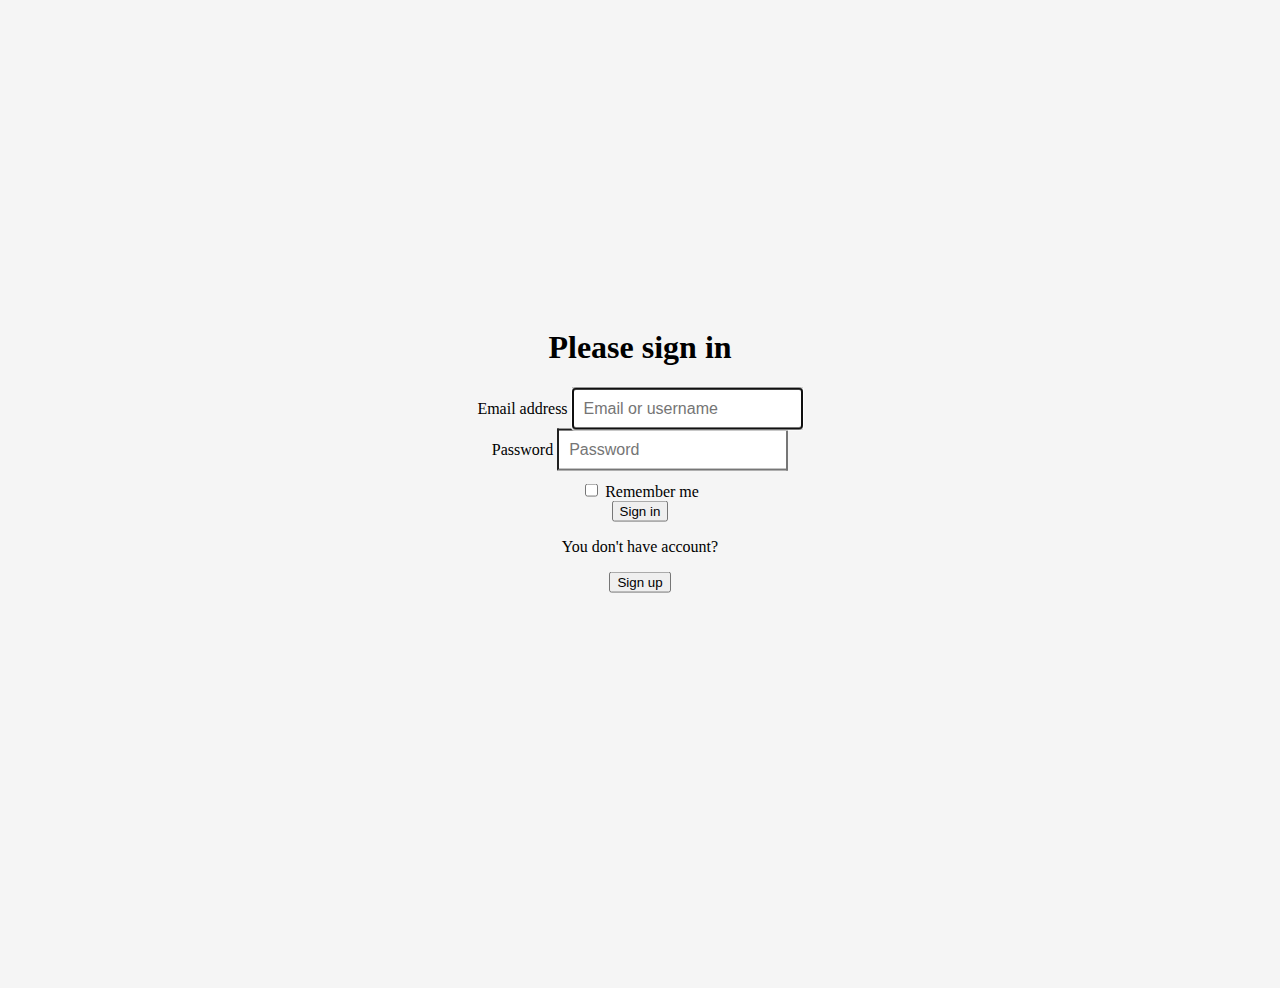
==== hw-4/Domaci4/index.html @ f6043700 "Prvi commit" ====
<!doctype html>
<html lang="en">
  <head>
    <!-- Required meta tags -->
    <meta charset="utf-8">
    <meta name="viewport" content="width=device-width, initial-scale=1">

    <!-- Bootstrap CSS -->
    <link href="https://cdn.jsdelivr.net/npm/bootstrap@5.0.0-beta1/dist/css/bootstrap.min.css" rel="stylesheet" integrity="sha384-giJF6kkoqNQ00vy+HMDP7azOuL0xtbfIcaT9wjKHr8RbDVddVHyTfAAsrekwKmP1" crossorigin="anonymous">
    <link href="style.css" rel="stylesheet">

    <title>Hello, world!</title>
  </head>
  <body>
   
    <div class="form-signin" id ="signID">
      
        
        <h1 class="h3 mb-3 fw-normal">Please sign in</h1>
        <label for="inputEmail" class="visually-hidden">Email address</label>
        <input type="email" id="inputEmail" class="form-control" placeholder="Email or username" required autofocus>
        <label for="inputPassword" class="visually-hidden">Password</label>
        <input type="password" id="inputPassword" class="form-control" placeholder="Password" required>
        <div class="checkbox mb-3">
          <label>
            <input type="checkbox" value="remember-me"> Remember me
          </label>
        </div>
        <button class="w-100 btn btn-lg btn-primary" onclick="signIn()" type="submit">Sign in</button>
      
      <p>You don't have account?</p>
      <button class="w-50 btn btn-sm btn-primary" onclick="show_signUp()" type="submit">Sign up</button>
    </div>
 


  <div class="signUp" id = "signID2">

    <form>
        
      <h1 class="h3 mb-3 fw-normal">Sign up</h1>
      <p>E-mail:</p>
      <label for="inputEmail" class="visually-hidden">Email address</label>
      <input type="email" id="inputEmail1" class="form-control" placeholder="Email address" required autofocus><br>
      <p>Name and surname:</p>
      <label for="inputEmail" class="visually-hidden">Name and surname</label>
      <input type="text" id="inputNameSurname" class="form-control" placeholder="Name and surname" required autofocus><br>
      <p>Username:</p>
      <label for="inputEmail" class="visually-hidden">Username</label>
      <input type="text" id="inputUsername" class="form-control" placeholder="Username" required autofocus><br>
      <p>Password:</p>
      <label for="inputPassword" class="visually-hidden">Re-type password</label>
      <input type="password" id="inputPassword1" class="form-control" placeholder="Password" required><br>
      <p>Confirm password:</p>
      <label for="inputPassword" class="visually-hidden">Confirm password</label>
      <input type="password" id="inputPassword2" class="form-control" placeholder="Password" required><br>

      <button class="w-100 btn btn-lg btn-primary" onclick="logUp()">Create account</button>
      <button class="w-50 btn btn-sm btn-primary mt-3" onclick="show_signIn()" type="submit">Sing in</button>
    </form>



  </div>

    
  
  <!--HOME PAGE-->
  <!--
  <div class="home">

  <nav class="navbar navbar-expand-lg fixed-top navbar-light bg-light">
  <div class="container-fluid">
    <a class="navbar-brand" href="#">Navbar</a>
    <button class="navbar-toggler" type="button" data-bs-toggle="collapse" data-bs-target="#navbarSupportedContent" aria-controls="navbarSupportedContent" aria-expanded="false" aria-label="Toggle navigation">
      <span class="navbar-toggler-icon"></span>
    </button>
    <div class="collapse navbar-collapse" id="navbarSupportedContent">
      <ul class="navbar-nav me-auto mb-2 mb-lg-0">
        <li class="nav-item">
          <a class="nav-link active" aria-current="page" href="#">Home</a>
        </li>
        <li class="nav-item">
          <a class="nav-link" href="#">Link</a>
        </li>
        <li class="nav-item dropdown">
          <a class="nav-link dropdown-toggle" href="#" id="navbarDropdown" role="button" data-bs-toggle="dropdown" aria-expanded="false">
            Dropdown
          </a>
          <ul class="dropdown-menu" aria-labelledby="navbarDropdown">
            <li><a class="dropdown-item" href="#">Action</a></li>
            <li><a class="dropdown-item" href="#">Another action</a></li>
            <li><hr class="dropdown-divider"></li>
            <li><a class="dropdown-item" href="#">Something else here</a></li>
          </ul>
        </li>
        <li class="nav-item">
          <a class="nav-link disabled" href="#" tabindex="-1" aria-disabled="true">Disabled</a>
        </li>
      </ul>
      <form class="d-flex">
        <input class="form-control me-2" type="search" placeholder="Search" aria-label="Search">
        <button class="btn btn-outline-success" type="submit">Search</button>
      </form>
    </div>
  </div>
</nav>


</div>
-->
    <!-- Optional JavaScript; choose one of the two! -->

    <!-- Option 1: Bootstrap Bundle with Popper -->
    <script src="https://cdn.jsdelivr.net/npm/bootstrap@5.0.0-beta1/dist/js/bootstrap.bundle.min.js" integrity="sha384-ygbV9kiqUc6oa4msXn9868pTtWMgiQaeYH7/t7LECLbyPA2x65Kgf80OJFdroafW" crossorigin="anonymous"></script>
    <script src="main.js"></script>

    <!-- Option 2: Separate Popper and Bootstrap JS -->
    <!--
    <script src="https://cdn.jsdelivr.net/npm/@popperjs/core@2.5.4/dist/umd/popper.min.js" integrity="sha384-q2kxQ16AaE6UbzuKqyBE9/u/KzioAlnx2maXQHiDX9d4/zp8Ok3f+M7DPm+Ib6IU" crossorigin="anonymous"></script>
    <script src="https://cdn.jsdelivr.net/npm/bootstrap@5.0.0-beta1/dist/js/bootstrap.min.js" integrity="sha384-pQQkAEnwaBkjpqZ8RU1fF1AKtTcHJwFl3pblpTlHXybJjHpMYo79HY3hIi4NKxyj" crossorigin="anonymous"></script>
    -->

  <script src="https://code.jquery.com/jquery-3.4.1.min.js"></script>
  <script src="https://ajax.googleapis.com/ajax/libs/jquery/3.5.1/jquery.min.js"></script>
  <script src= "https://ajax.googleapis.com/ajax/libs/jquery/3.3.1/jquery.min.js"></script> 
  <script src="https://ajax.aspnetcdn.com/ajax/jquery.validate/1.13.1/jquery.validate.min.js"></script> 
  <script src="https://ajax.aspnetcdn.com/ajax/mvc/5.2.3/jquery.validate.unobtrusive.min.js"></script>

  </body>
</html>
---- hw-4/Domaci4/style.css ----
html,
body {
  height: 100%;
}

body {
  display: flex;
  align-items: center;
  padding-top: 40px;
  padding-bottom: 40px;
  background-color: #f5f5f5;
  text-align: center;
}

.form-signin {
  width: 100%;
  max-width: 330px;
  padding: 15px;
  margin: auto;

  position: absolute;
  left:50%;
  top:50%;
  transform:translate(-50%,-50%);

	opacity: 1;
    z-index: 5;
    pointer-events: auto;
    transform: translate(-50%, -50%) scale(1);

  
}
.form-signin .checkbox {
  font-weight: 400;
}
.form-signin .form-control {
  position: relative;
  box-sizing: border-box;
  height: auto;
  padding: 10px;
  font-size: 16px;
}
.form-signin .form-control:focus {
  z-index: 2;
}
.form-signin input[type="email"] {
  margin-bottom: -1px;
  border-bottom-right-radius: 0;
  border-bottom-left-radius: 0;
}
.form-signin input[type="password"] {
  margin-bottom: 10px;
  border-top-left-radius: 0;
  border-top-right-radius: 0;
}




.signUp{
  position: absolute;
  left:50%;
  top:50%;
  transform:translate(-50%,-50%);

  width: 100%;
  max-width: 330px;
  padding: 15px;
  margin: auto;




}

.signUp input[type="email"]{

  position: relative;
  box-sizing: border-box;
  height: auto;
  padding: 10px;
  font-size: 16px;

  margin-bottom: -1px;
  border-bottom-right-radius: 0;
  border-bottom-left-radius: 0;
}
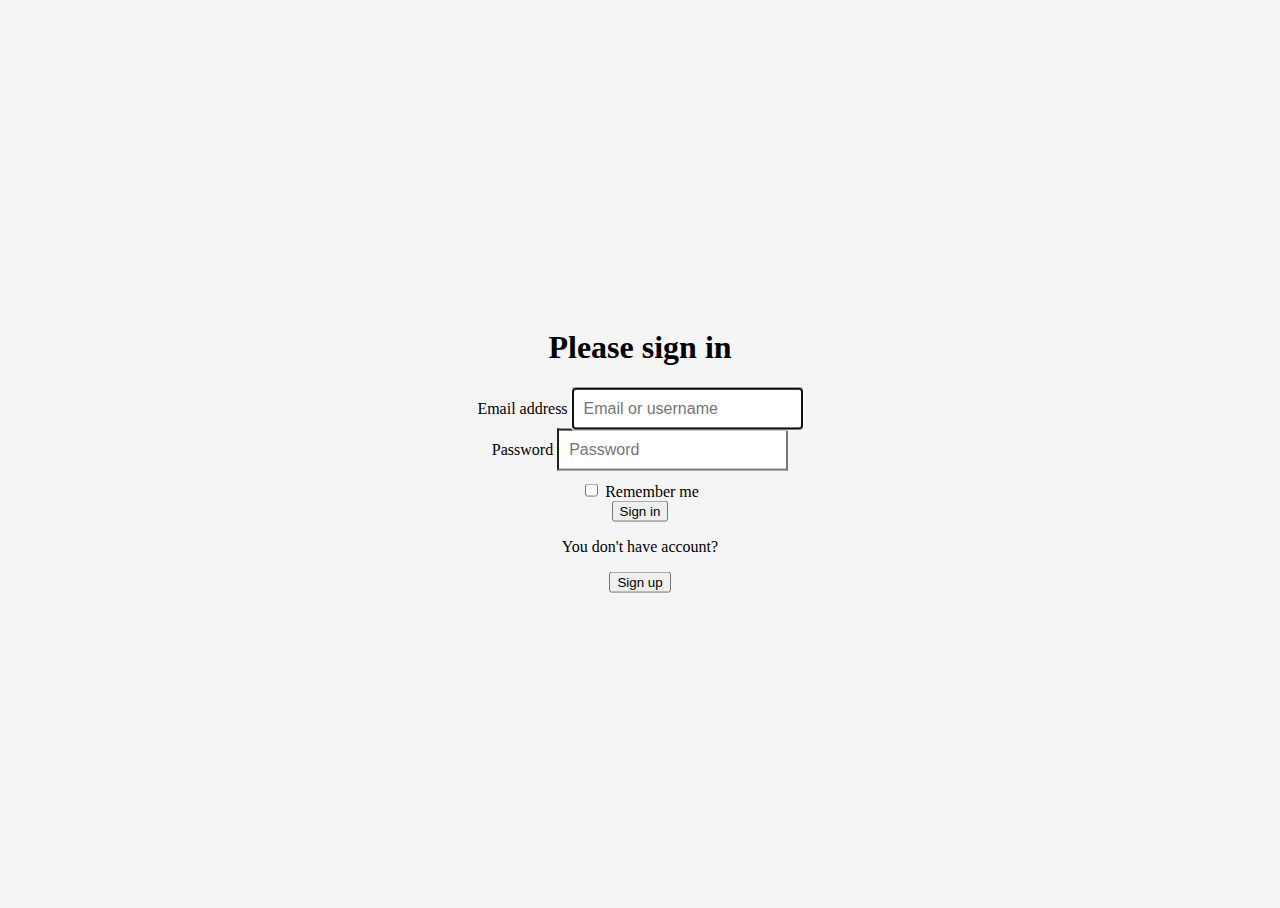
==== commit 9addce29: "Add files via upload" ====
--- a/hw-4/Domaci4/index.html
+++ b/hw-4/Domaci4/index.html
@@ -55,7 +55,7 @@
       <label for="inputPassword" class="visually-hidden">Confirm password</label>
       <input type="password" id="inputPassword2" class="form-control" placeholder="Password" required><br>
 
-      <button class="w-100 btn btn-lg btn-primary" onclick="logUp()">Create account</button>
+      <button class="w-100 btn btn-lg btn-primary" onclick="signUp()">Create account</button>
       <button class="w-50 btn btn-sm btn-primary mt-3" onclick="show_signIn()" type="submit">Sing in</button>
     </form>
 
@@ -63,11 +63,104 @@
 
   </div>
 
-    
+  <!--ADMIN PAGE-->
+
+  <div class="admin-page" id="adminID">
+    <h1>ADMIN</h1>
+    
+
+    <button class="w-100 btn btn-lg btn-primary mt-5" onclick="dodajFilm_btn()">Dodaj film</button><br>
+    <button class="w-100 btn btn-lg btn-primary" onclick="show_Azuriraj()">Azuriraj film</button><br>
+    <button class="w-100 btn btn-lg btn-primary">Prikazi filmove</button><br>
+    
+
+  
+  </div>
+
+  <!--DODAJ FILM-->
+  
+  <div class="dodaj-film" id = "dodajFilmID">
+    
+  
+
+  <div class="row">
+    <div class="col">
+      <p>Naslov filma:</p>
+      <input type="text" id="naslov" class="form-control" required autofocus>
+      <p>Kratak opis filma:</p>
+      <textarea type="text" id="opis" class="form-control" required autofocus></textarea>
+      <p>Zanr:</p>
+      <input type="text" id="zanr" class="form-control" required autofocus>
+      <p>Scenarista:</p>
+      <input type="text" id="scenarista" class="form-control" required autofocus>
+      <p>Reziser:</p>
+      <input type="text" id="reziser" class="form-control" required autofocus>
+    </div>
+    <div class="col">
+      <p>Producentska kuca:</p>
+    <input type="text" id="kuca" class="form-control" required autofocus>
+    <p>Lista glumaca:</p>
+    <input type="text" id="glumci" class="form-control" required autofocus>
+    <p>Godina izdanja:</p>
+    <input type="text" id="godina" class="form-control" required autofocus>
+    <p>Slika:</p>
+    <input type="text" id="slika" class="form-control" required autofocus>
+    <p>Trajanje filma:</p>
+    <input type="text" id="trajanje" class="form-control" required autofocus><br>
+    </div>
+    <button class="w-100 btn btn-lg btn-primary mt-5" onclick="addMovie()">Dodaj film</button><br>
+  </div>
+  
+    
+
+  </div>
+
+
+  <!--AZURIRAJ FILM-->
+
+  <div class="niz" id = "nizFilmova">
+    
+
+    <!--Ovde ubacujem niz filmova-->
+
+  </div>
+<!--
+  <div class="azuriraj">
+
+
+  <div class="row">
+    <div class="col">
+      <p>Naslov filma:</p>
+      <input type="text" id="naslovE" class="form-control" required autofocus>
+      <p>Kratak opis filma:</p>
+      <textarea type="text" id="opisE" class="form-control" required autofocus></textarea>
+      <p>Zanr:</p>
+      <input type="text" id="zanrE" class="form-control" required autofocus>
+      <p>Scenarista:</p>
+      <input type="text" id="scenaristaE" class="form-control" required autofocus>
+      <p>Reziser:</p>
+      <input type="text" id="reziserE" class="form-control" required autofocus>
+    </div>
+    <div class="col">
+      <p>Producentska kuca:</p>
+    <input type="text" id="kucaE" class="form-control" required autofocus>
+    <p>Lista glumaca:</p>
+    <input type="text" id="glumciE" class="form-control" required autofocus>
+    <p>Godina izdanja:</p>
+    <input type="text" id="godinaE" class="form-control" required autofocus>
+    <p>Slika:</p>
+    <input type="text" id="slikaE" class="form-control" required autofocus>
+    <p>Trajanje filma:</p>
+    <input type="text" id="trajanjeE" class="form-control" required autofocus><br>
+    </div>
+    <button class="w-100 btn btn-lg btn-primary mt-5" onclick="updateMovie()">Azuriraj</button><br>
+  </div>
+</div>
+    -->
   
   <!--HOME PAGE-->
-  <!--
-  <div class="home">
+  
+  <div class="user-home" id="userHome">
 
   <nav class="navbar navbar-expand-lg fixed-top navbar-light bg-light">
   <div class="container-fluid">
@@ -108,7 +201,7 @@
 
 
 </div>
--->
+
     <!-- Optional JavaScript; choose one of the two! -->
 
     <!-- Option 1: Bootstrap Bundle with Popper -->
--- a/hw-4/Domaci4/style.css
+++ b/hw-4/Domaci4/style.css
@@ -4,29 +4,28 @@
 }
 
 body {
-  display: flex;
-  align-items: center;
-  padding-top: 40px;
-  padding-bottom: 40px;
+
+  
+
   background-color: #f5f5f5;
-  text-align: center;
+  
+  
 }
 
 .form-signin {
+  text-align: center;
   width: 100%;
   max-width: 330px;
   padding: 15px;
   margin: auto;
+  display: inline;
 
   position: absolute;
   left:50%;
   top:50%;
   transform:translate(-50%,-50%);
 
-	opacity: 1;
-    z-index: 5;
-    pointer-events: auto;
-    transform: translate(-50%, -50%) scale(1);
+
 
   
 }
@@ -58,6 +57,7 @@
 
 
 .signUp{
+  text-align: center;
   position: absolute;
   left:50%;
   top:50%;
@@ -67,7 +67,6 @@
   max-width: 330px;
   padding: 15px;
   margin: auto;
-
 
 
 
@@ -86,6 +85,56 @@
   border-bottom-left-radius: 0;
 }
 
+.admin-page{
+  position: absolute;
+  left:50%;
+  top:50%;
+  transform:translate(-50%,-50%);
+  display: none;
+  
+
+
+}
+.admin-page button{
+  padding: 10px;
+  margin-bottom: 10px;
+  
+}
+.admin-page h1{
+  font-size: 80px;
+  
+  
+}
+.dodaj-film .row{
+  
+  position: absolute;
+  left:50%;
+  top:50%;
+  transform:translate(-50%,-50%);
+  margin-top: 50px;
+  margin-bottom: 50px;
+}
+.dodaj-film p{
+  font-size: 20px;
+  font-weight: 100;
+  
+}
+
+.niz span {
+  font-size: 25px;
+  margin-left: 20px;
+
+
+}
+.niz .buttons{
+  margin-left: 500px;
+  padding: 10px;
+
+}
+.niz button{
+  padding: 10px;
+  margin: 10px;
+}
 
 
 
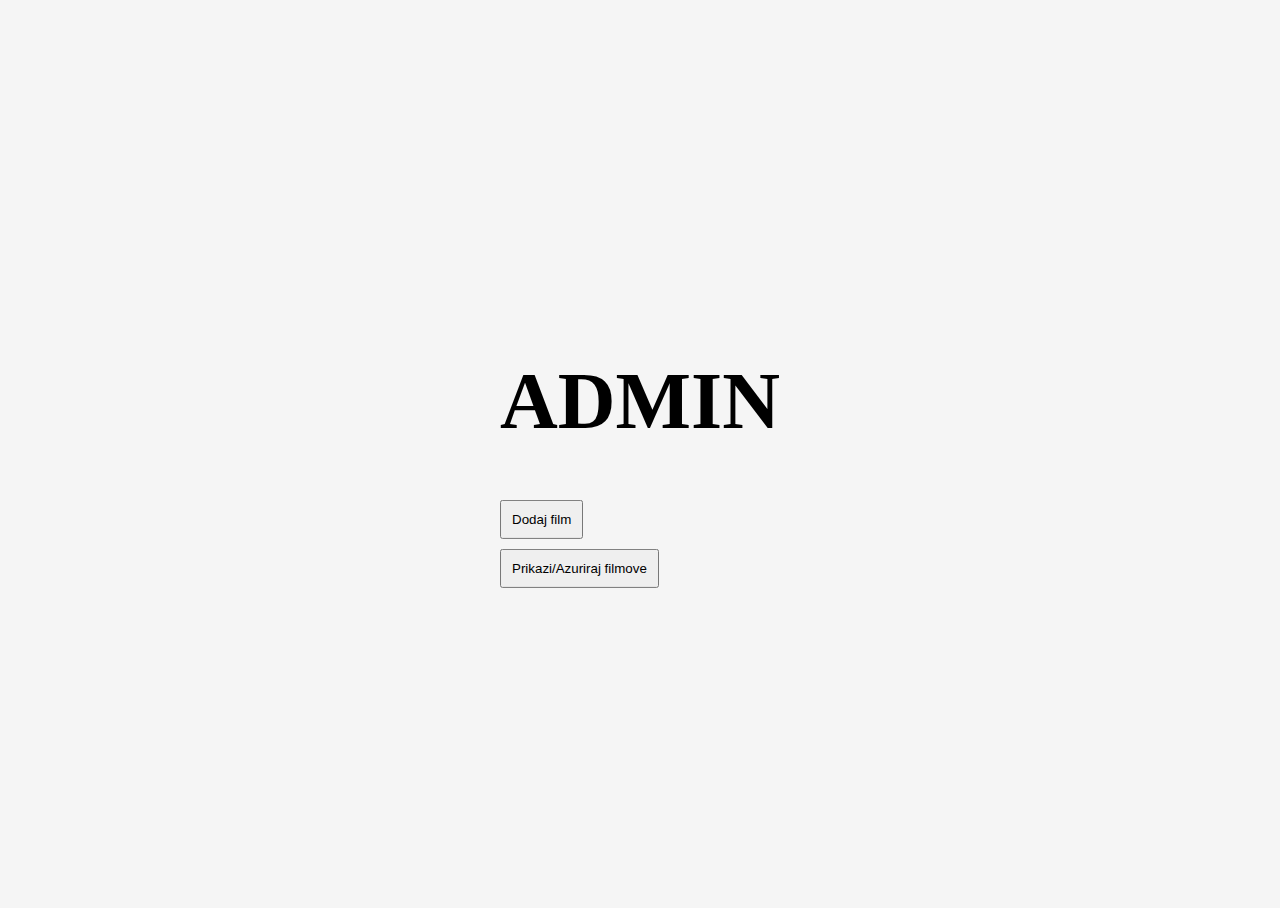
==== commit 5dbe5394: "Treci komit" ====
--- a/hw-4/Domaci4/index.html
+++ b/hw-4/Domaci4/index.html
@@ -70,8 +70,8 @@
     
 
     <button class="w-100 btn btn-lg btn-primary mt-5" onclick="dodajFilm_btn()">Dodaj film</button><br>
-    <button class="w-100 btn btn-lg btn-primary" onclick="show_Azuriraj()">Azuriraj film</button><br>
-    <button class="w-100 btn btn-lg btn-primary">Prikazi filmove</button><br>
+    <button class="w-100 btn btn-lg btn-primary" onclick="show_Azuriraj()">Prikazi/Azuriraj filmove</button><br>
+    
     
 
   
@@ -118,10 +118,16 @@
 
   <!--AZURIRAJ FILM-->
 
-  <div class="niz" id = "nizFilmova">
+  <div class="container-fluid" id = "nizFilmova">
     
 
     <!--Ovde ubacujem niz filmova-->
+
+  </div>
+
+  <!--DEO ZA IZMENU FILMA-->
+  <div class="izmeniFilm" id ="izmeniFilm">
+
 
   </div>
 <!--
--- a/hw-4/Domaci4/style.css
+++ b/hw-4/Domaci4/style.css
@@ -18,7 +18,7 @@
   max-width: 330px;
   padding: 15px;
   margin: auto;
-  display: inline;
+  display: none;
 
   position: absolute;
   left:50%;
@@ -119,19 +119,24 @@
   font-weight: 100;
   
 }
+.container-fluid{
+  display: inline;
+  align-items: center;
+}
 
-.niz span {
+.container-fluid span {
   font-size: 25px;
   margin-left: 20px;
+  margin-top: 50px;
 
 
 }
-.niz .buttons{
+.container-fluid .buttons{
   margin-left: 500px;
   padding: 10px;
 
 }
-.niz button{
+.container-fluid button{
   padding: 10px;
   margin: 10px;
 }
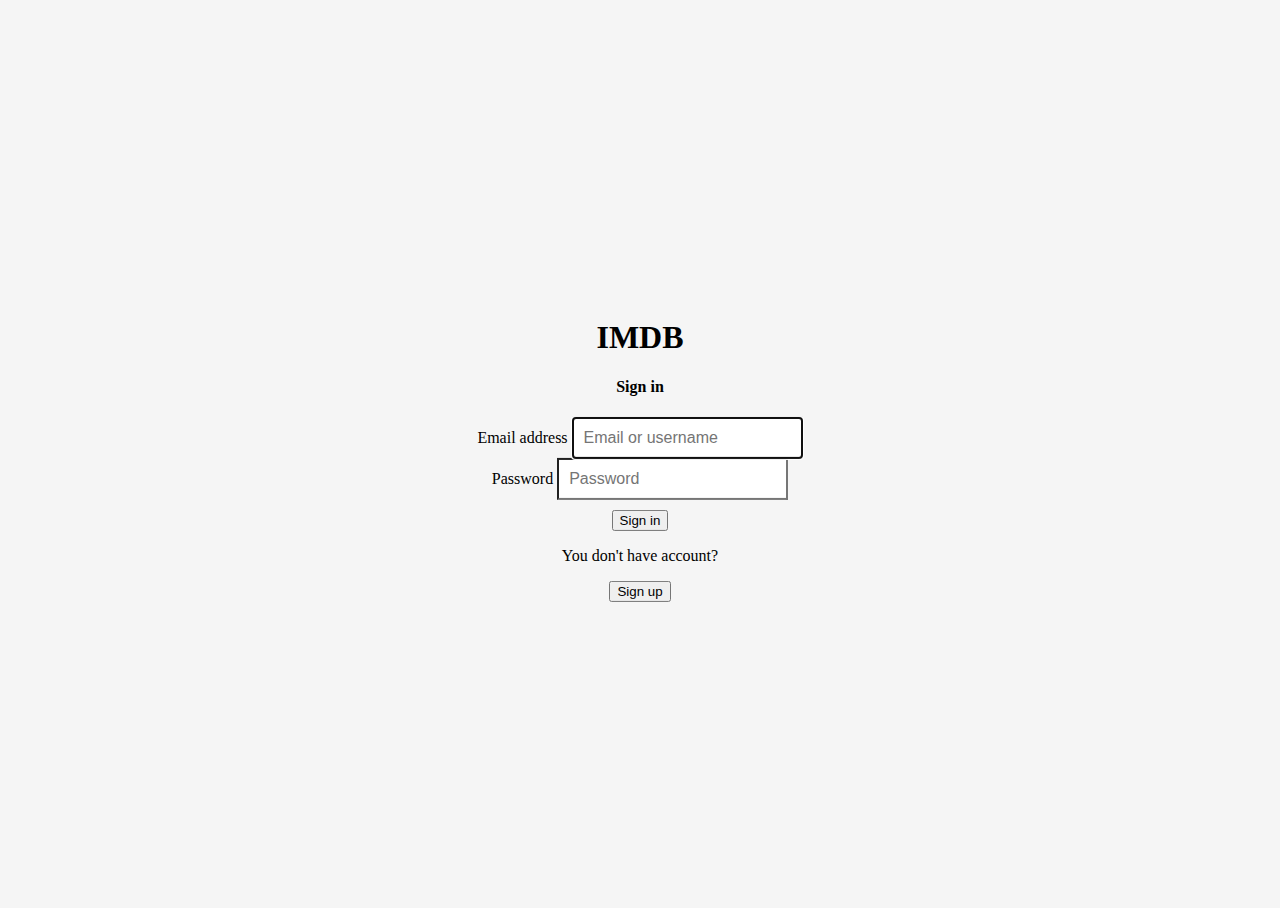
==== commit d5458044: "Add files via upload" ====
--- a/hw-4/Domaci4/index.html
+++ b/hw-4/Domaci4/index.html
@@ -15,16 +15,14 @@
    
     <div class="form-signin" id ="signID">
       
-        
-        <h1 class="h3 mb-3 fw-normal">Please sign in</h1>
+        <h1>IMDB</h1>
+        <h4 class="h3 mb-3 fw-normal">Sign in</h4>
         <label for="inputEmail" class="visually-hidden">Email address</label>
         <input type="email" id="inputEmail" class="form-control" placeholder="Email or username" required autofocus>
         <label for="inputPassword" class="visually-hidden">Password</label>
         <input type="password" id="inputPassword" class="form-control" placeholder="Password" required>
         <div class="checkbox mb-3">
-          <label>
-            <input type="checkbox" value="remember-me"> Remember me
-          </label>
+          
         </div>
         <button class="w-100 btn btn-lg btn-primary" onclick="signIn()" type="submit">Sign in</button>
       
@@ -130,83 +128,91 @@
 
 
   </div>
-<!--
-  <div class="azuriraj">
-
-
-  <div class="row">
-    <div class="col">
-      <p>Naslov filma:</p>
-      <input type="text" id="naslovE" class="form-control" required autofocus>
-      <p>Kratak opis filma:</p>
-      <textarea type="text" id="opisE" class="form-control" required autofocus></textarea>
-      <p>Zanr:</p>
-      <input type="text" id="zanrE" class="form-control" required autofocus>
-      <p>Scenarista:</p>
-      <input type="text" id="scenaristaE" class="form-control" required autofocus>
-      <p>Reziser:</p>
-      <input type="text" id="reziserE" class="form-control" required autofocus>
-    </div>
-    <div class="col">
-      <p>Producentska kuca:</p>
-    <input type="text" id="kucaE" class="form-control" required autofocus>
-    <p>Lista glumaca:</p>
-    <input type="text" id="glumciE" class="form-control" required autofocus>
-    <p>Godina izdanja:</p>
-    <input type="text" id="godinaE" class="form-control" required autofocus>
-    <p>Slika:</p>
-    <input type="text" id="slikaE" class="form-control" required autofocus>
-    <p>Trajanje filma:</p>
-    <input type="text" id="trajanjeE" class="form-control" required autofocus><br>
-    </div>
-    <button class="w-100 btn btn-lg btn-primary mt-5" onclick="updateMovie()">Azuriraj</button><br>
-  </div>
-</div>
-    -->
+
   
   <!--HOME PAGE-->
   
-  <div class="user-home" id="userHome">
-
-  <nav class="navbar navbar-expand-lg fixed-top navbar-light bg-light">
-  <div class="container-fluid">
-    <a class="navbar-brand" href="#">Navbar</a>
-    <button class="navbar-toggler" type="button" data-bs-toggle="collapse" data-bs-target="#navbarSupportedContent" aria-controls="navbarSupportedContent" aria-expanded="false" aria-label="Toggle navigation">
-      <span class="navbar-toggler-icon"></span>
-    </button>
+<div class="user-home" id="userHome">
+
+  <nav class="navbar navbar-expand-lg fixed-top navbar-light bg-warning">
+  
+    
+    
     <div class="collapse navbar-collapse" id="navbarSupportedContent">
+      <button class="btn btn-outline-primary" type="submit" onclick="showHome()">Home</button>
       <ul class="navbar-nav me-auto mb-2 mb-lg-0">
-        <li class="nav-item">
-          <a class="nav-link active" aria-current="page" href="#">Home</a>
-        </li>
-        <li class="nav-item">
-          <a class="nav-link" href="#">Link</a>
-        </li>
-        <li class="nav-item dropdown">
+      
+
+        
+        <li class="nav-item dropdown btn">
           <a class="nav-link dropdown-toggle" href="#" id="navbarDropdown" role="button" data-bs-toggle="dropdown" aria-expanded="false">
-            Dropdown
+            Zanrovi
           </a>
           <ul class="dropdown-menu" aria-labelledby="navbarDropdown">
-            <li><a class="dropdown-item" href="#">Action</a></li>
-            <li><a class="dropdown-item" href="#">Another action</a></li>
-            <li><hr class="dropdown-divider"></li>
-            <li><a class="dropdown-item" href="#">Something else here</a></li>
+            <li><button class="dropdown-item" onclick="Akcija()" >Action</button></li>
+            <li><button class="dropdown-item" onclick="Adventure()">Advanture</button></li>
+            <li><button class="dropdown-item" onclick="Mystery()">Mystery</button></li>
+            <li><button class="dropdown-item" onclick="Comedy()">Comedy</button></li>
+            <li><button class="dropdown-item" onclick="Romance()">Romance</button></li>
+            <li><button class="dropdown-item" onclick="Horror()">Horror</button></li>
+            <li><button class="dropdown-item" onclick="Anime()">Anime</button></li>
+            
+            
           </ul>
         </li>
-        <li class="nav-item">
-          <a class="nav-link disabled" href="#" tabindex="-1" aria-disabled="true">Disabled</a>
-        </li>
+
       </ul>
-      <form class="d-flex">
-        <input class="form-control me-2" type="search" placeholder="Search" aria-label="Search">
-        <button class="btn btn-outline-success" type="submit">Search</button>
-      </form>
-    </div>
-  </div>
-</nav>
-
-
+      
+        <input class="form-control me-2" id = "search" type="search" placeholder="Search" aria-label="Search">
+        <button class="btn btn-outline-success" type="submit" onclick="nadjiPoNaslovu()">Search</button>
+        
+      
+      <li class="nav-item">
+        <button class="btn btn-outline-warning" onclick="logOut()">Log out</button>
+      </li>
+    </div>
+  
+  </nav>
+
+  <div class="album py-5 bg-light" id="karticeID">
+  
+    <div class="row row-cols-1 row-cols-sm-2 row-cols-md-3 g-3" id = "karticeFimovi">
+      <!--OVDE DODAJEM KARTICE SA FIMOVIMA-->
+    </div>
+    </div>
+
+  
+  
+
+
+
+  <!--KAD SE KLIKNE SEARCH ili neki film-->
+  <div class="film text-center mt-5" id="filmS">
+  
+  
+
+  </div>
+
+
+  <div class="album py-5 bg-light">
+    
+      <!--KAD SE KLIKNE NA NEKO DUGME ZA ZANR-->
+      <div class="row row-cols-1 row-cols-sm-2 row-cols-md-3 g-3" id="zanrovi">
+
+      
+
+
+    </div>
+  </div>
 </div>
+
+
+
+
+
+
+
+
 
     <!-- Optional JavaScript; choose one of the two! -->
 
--- a/hw-4/Domaci4/style.css
+++ b/hw-4/Domaci4/style.css
@@ -18,7 +18,7 @@
   max-width: 330px;
   padding: 15px;
   margin: auto;
-  display: none;
+
 
   position: absolute;
   left:50%;
@@ -141,5 +141,31 @@
   margin: 10px;
 }
 
+.slike{
+  margin-top: 50px;
+}
+
+#filmS{
+  display: inline;
+  background-color: rgb(233, 233, 233);
+  margin-top: 130px;
+}
+#oceni{
+  width: 40px;
+}
+
+#ocenaDugme{
+  width: 50px;
+  height: 30px;
+  font-size: 10px;
+  text-align: center;
+}
+
+#filmS h1{
+  margin-top: 130px;
+  color:red;
+  font-size: 30px;
+}
 
 
+
